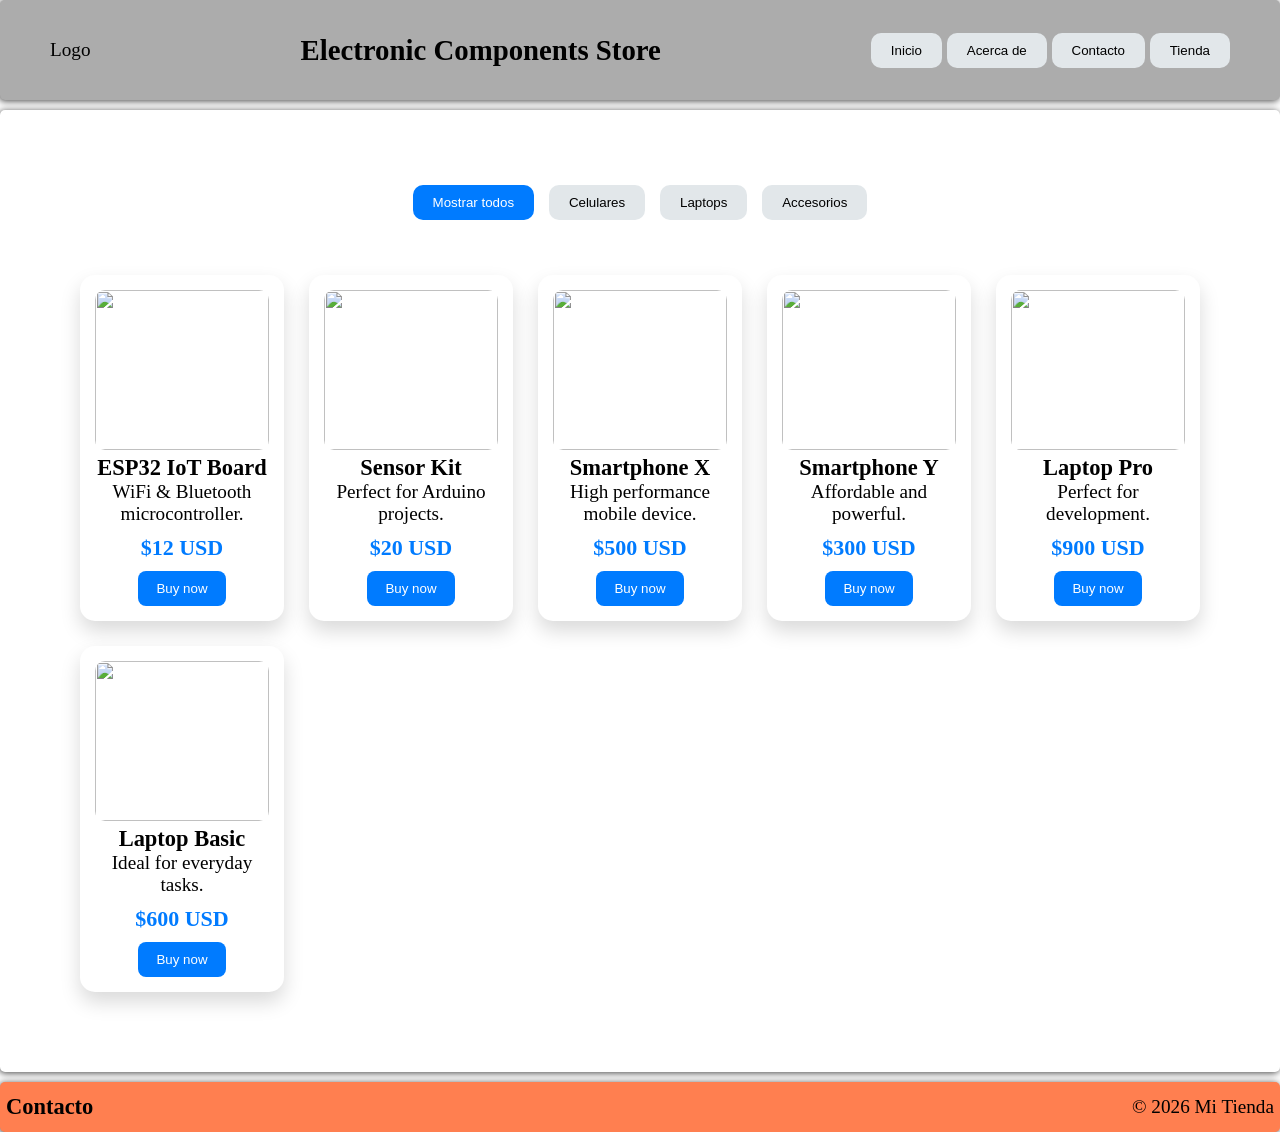
==== tienda.html @ ae02ab5a "feat: Estrucuta de Footer feat: Estructura de pestaña tienda  feat: Mejoras en pagina tienda" ====
<!DOCTYPE html>
<html lang="en">

<head>
    <meta charset="UTF-8">
    <meta name="viewport" content="width=device-width, initial-scale=1.0">
    <title>Tienda</title>
    <link rel="stylesheet" href="tienda.css">
</head>

<body class="grid-container">

    <header class="header">
        <div>Logo</div>
        <h2>Electronic Components Store</h2>
        <ul>
            <a href="index.html"><button>Inicio</button></a>
            <a href="#"><button>Acerca de</button></a>
            <a href="#"><button>Contacto</button></a>
            <a href="tienda.html"><button>Tienda</button></a>
        </ul>
    </header>

    <main class="main">

        <div class="filtros">
            <button class="filtro activo" data-filtro="todos">Mostrar todos</button>
            <button class="filtro" data-filtro="celulares">Celulares</button>
            <button class="filtro" data-filtro="laptops">Laptops</button>
            <button class="filtro" data-filtro="accesorios">Accesorios</button>
        </div>

        <div class="contenedor-productos">
            <div class="card" data-categoria="accesorios">
                <img src="img/esp32.jpg">
                <h3>ESP32 IoT Board</h3>
                <p>WiFi & Bluetooth microcontroller.</p>
                <span class="precio">$12 USD</span>
                <button class="button_card">Buy now</button>
            </div>

            <div class="card" data-categoria="accesorios">
                <img src="img/sensor.jpg">
                <h3>Sensor Kit</h3>
                <p>Perfect for Arduino projects.</p>
                <span class="precio">$20 USD</span>
                <button class="button_card">Buy now</button>
            </div>

            <div class="card" data-categoria="celulares">
                <img src="img/celular.jpg">
                <h3>Smartphone X</h3>
                <p>High performance mobile device.</p>
                <span class="precio">$500 USD</span>
                <button class="button_card">Buy now</button>
            </div>

            <div class="card" data-categoria="celulares">
                <img src="img/celular.jpg">
                <h3>Smartphone Y</h3>
                <p>Affordable and powerful.</p>
                <span class="precio">$300 USD</span>
                <button class="button_card">Buy now</button>
            </div>

            <div class="card" data-categoria="laptops">
                <img src="img/laptop.jpg">
                <h3>Laptop Pro</h3>
                <p>Perfect for development.</p>
                <span class="precio">$900 USD</span>
                <button class="button_card">Buy now</button>
            </div>

            <div class="card" data-categoria="laptops">
                <img src="img/laptop.jpg">
                <h3>Laptop Basic</h3>
                <p>Ideal for everyday tasks.</p>
                <span class="precio">$600 USD</span>
                <button class="button_card">Buy now</button>
            </div>

        </div>
    </main>

    <footer class="footer">
        <h3>Contacto</h3>
        <p>© 2026 Mi Tienda</p>
    </footer>

    <script src="filtros.js"></script>
</body>

</html>
---- tienda.css ----
* {
    box-sizing: border-box;
    margin: 0;
    padding: 0;
}

html {
    height: 100%;
}

body {
    font-family: 'Times New Roman', Times, serif;
    font-size: 1.2rem;
    min-height: 100%;
}

.grid-container>* {
    box-shadow: -1px 1px 7px 0px rgba(0, 0, 0, 0.75);
    border-radius: 5px;
    padding: 50px;
    text-align: center;
}

.grid-container {
    display: grid;
    gap: 10px;
    grid-template-areas:
        "header"
        "main"
        "footer";
}

@media (min-width:600px) {
    .grid-container {
        grid-template:
            "header" 100px
            "main" auto 
            "footer" 50px / 300px auto;
    }
}

@media (min-width:1024px) {
    .grid-container {
        grid-template:
            "header header" 100px
            "main main" auto 
            "footer footer" 50px / 300px auto;
    }
}

.header {
    grid-area: header;
    background-color: rgb(172, 172, 172);
    display: flex;
    align-items: center;
    justify-content: space-between;
}

.footer {
    grid-area: footer;
    background-color: coral;
    display: flex;
    align-items: center;
    justify-content: space-between;
    padding: 6px;
}

.main {
    grid-area: main;
    display: flex;
    flex-direction: column;
    align-items: center;
}

button {
    background-color: rgb(226, 231, 234);
    color: black;
    padding: 10px 20px;
    border: black;
    border-radius: 10px;
    cursor: pointer;
}

button:hover {
    background-color: #2b9dda;
}

.redes {
    margin: 10px;
}

.redes a {
    margin: 0 10px;
    text-decoration: none;
    color: black;
}

.contenedor-productos {
    display: grid;
    grid-template-columns: repeat(5, 1fr);
    gap: 25px;
    padding: 30px;
}

.card {
    background: white;
    border-radius: 15px;
    padding: 15px;
    text-align: center;
    box-shadow: 0 10px 20px rgba(0, 0, 0, .15);
    transition: .3s;
}

.card:hover {
    transform: scale(1.05);
}

.card img {
    width: 100%;
    height: 160px;
    object-fit: cover;
    border-radius: 10px;
}

.precio {
    display: block;
    font-size: 22px;
    color: #007bff;
    margin: 10px 0;
    font-weight: bold;
}

.button_card {
    background: #007bff;
    color: white;
    border: none;
    padding: 10px 18px;
    border-radius: 8px;
    cursor: pointer;
}

.filtros {
    width: 100%;
    text-align: center;
    margin: 20px 0;
}

.filtro {
    margin: 5px;
}

.filtro.activo {
    background-color: #007bff;
    color: white;
}
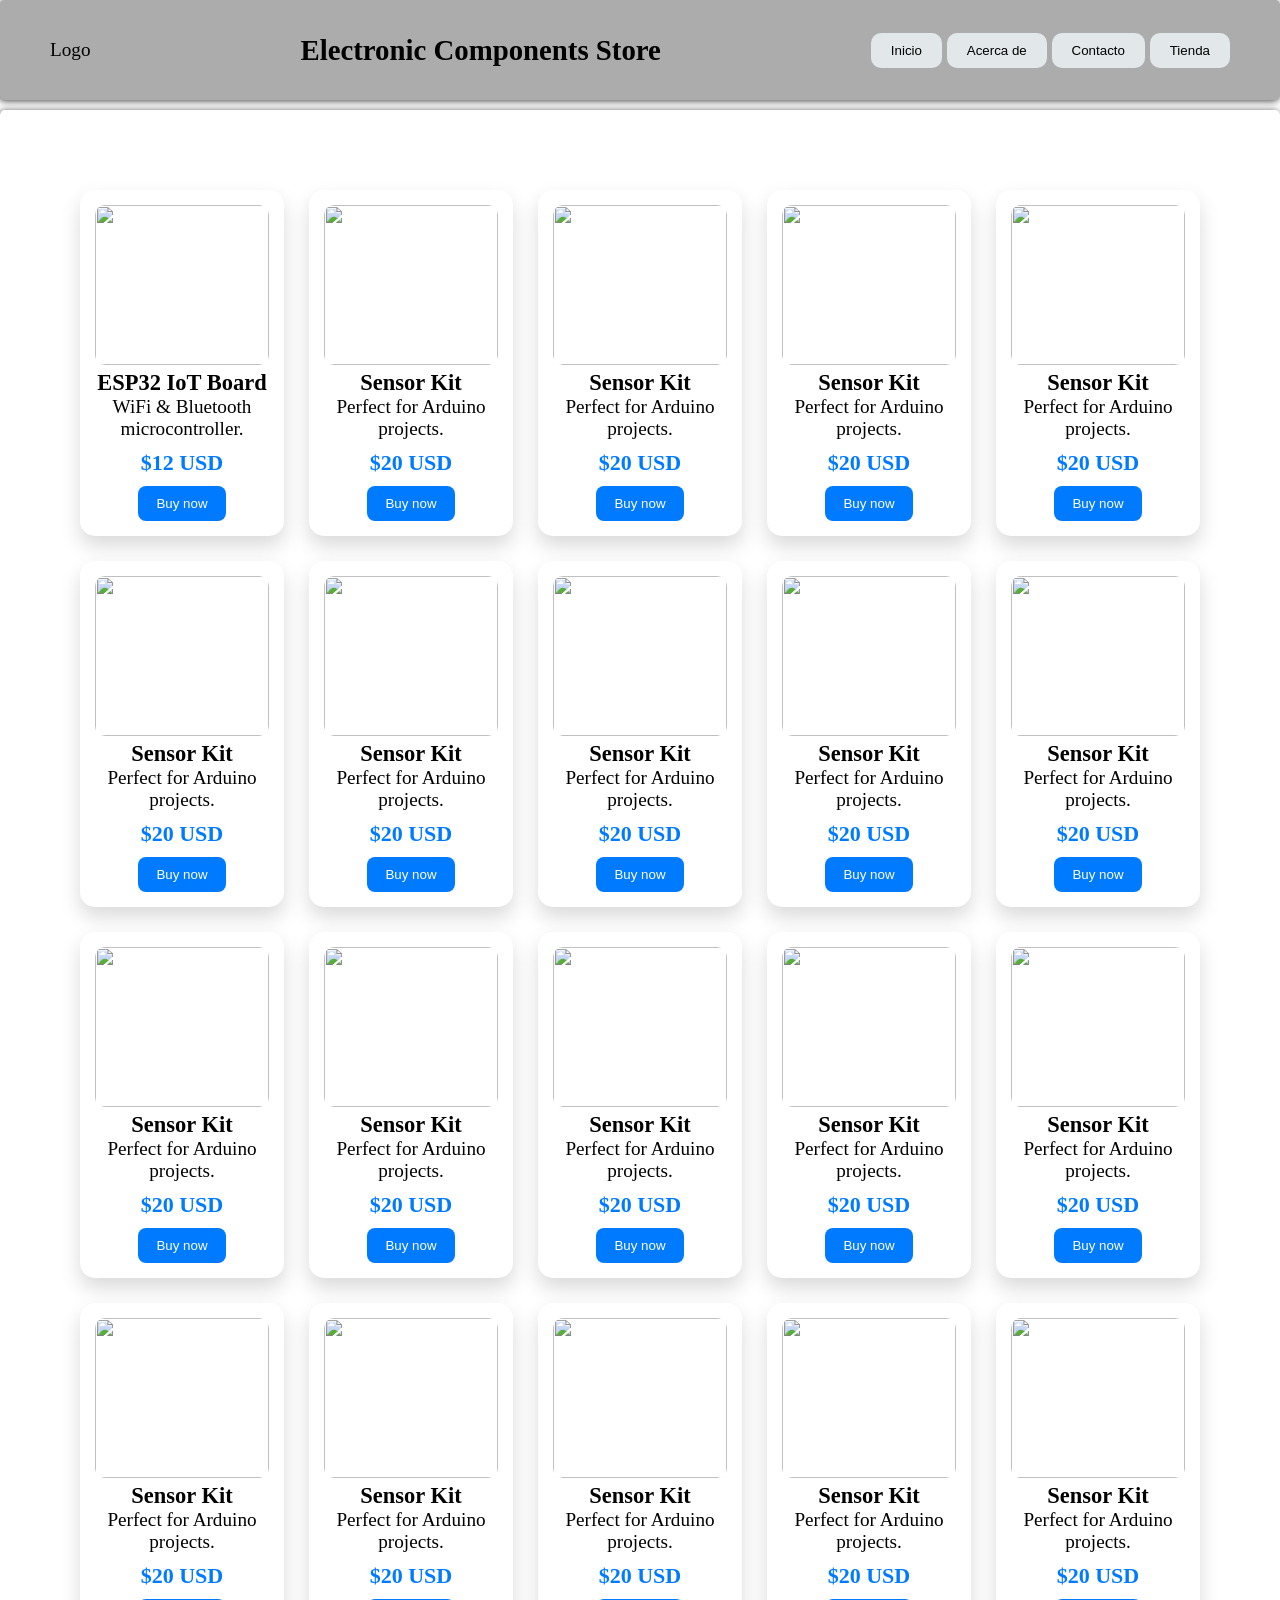
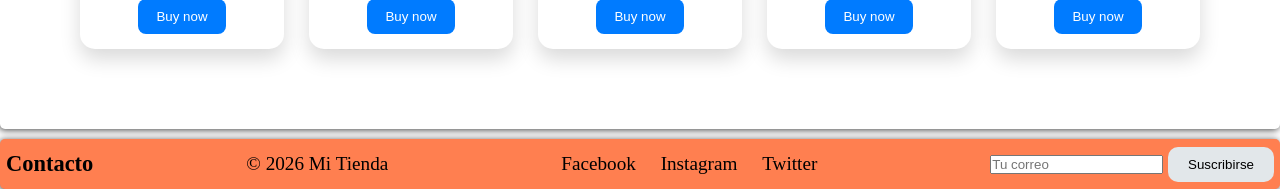
==== commit bd798467: "feat: Estrucuta de Footer feat: Estructura de pestaña tienda  feat: Mejoras en pagina tienda" ====
--- a/tienda.html
+++ b/tienda.html
@@ -4,90 +4,179 @@
 <head>
     <meta charset="UTF-8">
     <meta name="viewport" content="width=device-width, initial-scale=1.0">
+    <link rel="stylesheet" href="tienda.css">
     <title>Tienda</title>
-    <link rel="stylesheet" href="tienda.css">
 </head>
 
 <body class="grid-container">
-
     <header class="header">
-        <div>Logo</div>
+        <div><img href="inicio.html" class="">Logo</img></div>
         <h2>Electronic Components Store</h2>
         <ul>
-            <a href="index.html"><button>Inicio</button></a>
-            <a href="#"><button>Acerca de</button></a>
-            <a href="#"><button>Contacto</button></a>
-            <a href="tienda.html"><button>Tienda</button></a>
+            <a href="index.html" class="button"><button>Inicio</button></a>
+            <a href="inicio.html" class="button"><button>Acerca de</button></a>
+            <a href="inicio.html" class="button"><button>Contacto</button></a>
+            <a href="tienda.html" class="button"><button>Tienda</button></a>
         </ul>
     </header>
+    <main class="main">
+        <div class="contenedor-productos">
 
-    <main class="main">
-
-        <div class="filtros">
-            <button class="filtro activo" data-filtro="todos">Mostrar todos</button>
-            <button class="filtro" data-filtro="celulares">Celulares</button>
-            <button class="filtro" data-filtro="laptops">Laptops</button>
-            <button class="filtro" data-filtro="accesorios">Accesorios</button>
-        </div>
-
-        <div class="contenedor-productos">
-            <div class="card" data-categoria="accesorios">
+            <div class="card">
                 <img src="img/esp32.jpg">
                 <h3>ESP32 IoT Board</h3>
                 <p>WiFi & Bluetooth microcontroller.</p>
                 <span class="precio">$12 USD</span>
                 <button class="button_card">Buy now</button>
             </div>
-
-            <div class="card" data-categoria="accesorios">
+            <div class="card">
                 <img src="img/sensor.jpg">
                 <h3>Sensor Kit</h3>
                 <p>Perfect for Arduino projects.</p>
                 <span class="precio">$20 USD</span>
                 <button class="button_card">Buy now</button>
             </div>
-
-            <div class="card" data-categoria="celulares">
-                <img src="img/celular.jpg">
-                <h3>Smartphone X</h3>
-                <p>High performance mobile device.</p>
-                <span class="precio">$500 USD</span>
+            <div class="card">
+                <img src="img/sensor.jpg">
+                <h3>Sensor Kit</h3>
+                <p>Perfect for Arduino projects.</p>
+                <span class="precio">$20 USD</span>
                 <button class="button_card">Buy now</button>
             </div>
-
-            <div class="card" data-categoria="celulares">
-                <img src="img/celular.jpg">
-                <h3>Smartphone Y</h3>
-                <p>Affordable and powerful.</p>
-                <span class="precio">$300 USD</span>
+            <div class="card">
+                <img src="img/sensor.jpg">
+                <h3>Sensor Kit</h3>
+                <p>Perfect for Arduino projects.</p>
+                <span class="precio">$20 USD</span>
                 <button class="button_card">Buy now</button>
             </div>
-
-            <div class="card" data-categoria="laptops">
-                <img src="img/laptop.jpg">
-                <h3>Laptop Pro</h3>
-                <p>Perfect for development.</p>
-                <span class="precio">$900 USD</span>
+            <div class="card">
+                <img src="img/sensor.jpg">
+                <h3>Sensor Kit</h3>
+                <p>Perfect for Arduino projects.</p>
+                <span class="precio">$20 USD</span>
                 <button class="button_card">Buy now</button>
             </div>
-
-            <div class="card" data-categoria="laptops">
-                <img src="img/laptop.jpg">
-                <h3>Laptop Basic</h3>
-                <p>Ideal for everyday tasks.</p>
-                <span class="precio">$600 USD</span>
+            <div class="card">
+                <img src="img/sensor.jpg">
+                <h3>Sensor Kit</h3>
+                <p>Perfect for Arduino projects.</p>
+                <span class="precio">$20 USD</span>
                 <button class="button_card">Buy now</button>
             </div>
-
+            <div class="card">
+                <img src="img/sensor.jpg">
+                <h3>Sensor Kit</h3>
+                <p>Perfect for Arduino projects.</p>
+                <span class="precio">$20 USD</span>
+                <button class="button_card">Buy now</button>
+            </div>
+            <div class="card">
+                <img src="img/sensor.jpg">
+                <h3>Sensor Kit</h3>
+                <p>Perfect for Arduino projects.</p>
+                <span class="precio">$20 USD</span>
+                <button class="button_card">Buy now</button>
+            </div>
+            <div class="card">
+                <img src="img/sensor.jpg">
+                <h3>Sensor Kit</h3>
+                <p>Perfect for Arduino projects.</p>
+                <span class="precio">$20 USD</span>
+                <button class="button_card">Buy now</button>
+            </div>
+            <div class="card">
+                <img src="img/sensor.jpg">
+                <h3>Sensor Kit</h3>
+                <p>Perfect for Arduino projects.</p>
+                <span class="precio">$20 USD</span>
+                <button class="button_card">Buy now</button>
+            </div>
+            <div class="card">
+                <img src="img/sensor.jpg">
+                <h3>Sensor Kit</h3>
+                <p>Perfect for Arduino projects.</p>
+                <span class="precio">$20 USD</span>
+                <button class="button_card">Buy now</button>
+            </div>
+            <div class="card">
+                <img src="img/sensor.jpg">
+                <h3>Sensor Kit</h3>
+                <p>Perfect for Arduino projects.</p>
+                <span class="precio">$20 USD</span>
+                <button class="button_card">Buy now</button>
+            </div>
+            <div class="card">
+                <img src="img/sensor.jpg">
+                <h3>Sensor Kit</h3>
+                <p>Perfect for Arduino projects.</p>
+                <span class="precio">$20 USD</span>
+                <button class="button_card">Buy now</button>
+            </div>
+            <div class="card">
+                <img src="img/sensor.jpg">
+                <h3>Sensor Kit</h3>
+                <p>Perfect for Arduino projects.</p>
+                <span class="precio">$20 USD</span>
+                <button class="button_card">Buy now</button>
+            </div>
+            <div class="card">
+                <img src="img/sensor.jpg">
+                <h3>Sensor Kit</h3>
+                <p>Perfect for Arduino projects.</p>
+                <span class="precio">$20 USD</span>
+                <button class="button_card">Buy now</button>
+            </div>
+            <div class="card">
+                <img src="img/sensor.jpg">
+                <h3>Sensor Kit</h3>
+                <p>Perfect for Arduino projects.</p>
+                <span class="precio">$20 USD</span>
+                <button class="button_card">Buy now</button>
+            </div>
+            <div class="card">
+                <img src="img/sensor.jpg">
+                <h3>Sensor Kit</h3>
+                <p>Perfect for Arduino projects.</p>
+                <span class="precio">$20 USD</span>
+                <button class="button_card">Buy now</button>
+            </div>
+            <div class="card">
+                <img src="img/sensor.jpg">
+                <h3>Sensor Kit</h3>
+                <p>Perfect for Arduino projects.</p>
+                <span class="precio">$20 USD</span>
+                <button class="button_card">Buy now</button>
+            </div>
+            <div class="card">
+                <img src="img/sensor.jpg">
+                <h3>Sensor Kit</h3>
+                <p>Perfect for Arduino projects.</p>
+                <span class="precio">$20 USD</span>
+                <button class="button_card">Buy now</button>
+            </div>
+            <div class="card">
+                <img src="img/sensor.jpg">
+                <h3>Sensor Kit</h3>
+                <p>Perfect for Arduino projects.</p>
+                <span class="precio">$20 USD</span>
+                <button class="button_card">Buy now</button>
+            </div>
         </div>
     </main>
-
     <footer class="footer">
         <h3>Contacto</h3>
         <p>© 2026 Mi Tienda</p>
+        <ul class="redes">
+            <a href="#">Facebook</a>
+            <a href="#">Instagram</a>
+            <a href="#">Twitter</a>
+        </ul>
+        <form>
+            <input type="email" placeholder="Tu correo">
+            <button>Suscribirse</button>
+        </form>
     </footer>
-
-    <script src="filtros.js"></script>
 </body>
 
 </html>
--- a/tienda.css
+++ b/tienda.css
@@ -1,5 +1,5 @@
 * {
-    box-sizing: border-box;
+    box-sizing: border_box;
     margin: 0;
     padding: 0;
 }
@@ -68,8 +68,8 @@
 .main {
     grid-area: main;
     display: flex;
-    flex-direction: column;
     align-items: center;
+    justify-content: space-between;
 }
 
 button {
@@ -137,19 +137,4 @@
     padding: 10px 18px;
     border-radius: 8px;
     cursor: pointer;
-}
-
-.filtros {
-    width: 100%;
-    text-align: center;
-    margin: 20px 0;
-}
-
-.filtro {
-    margin: 5px;
-}
-
-.filtro.activo {
-    background-color: #007bff;
-    color: white;
 }
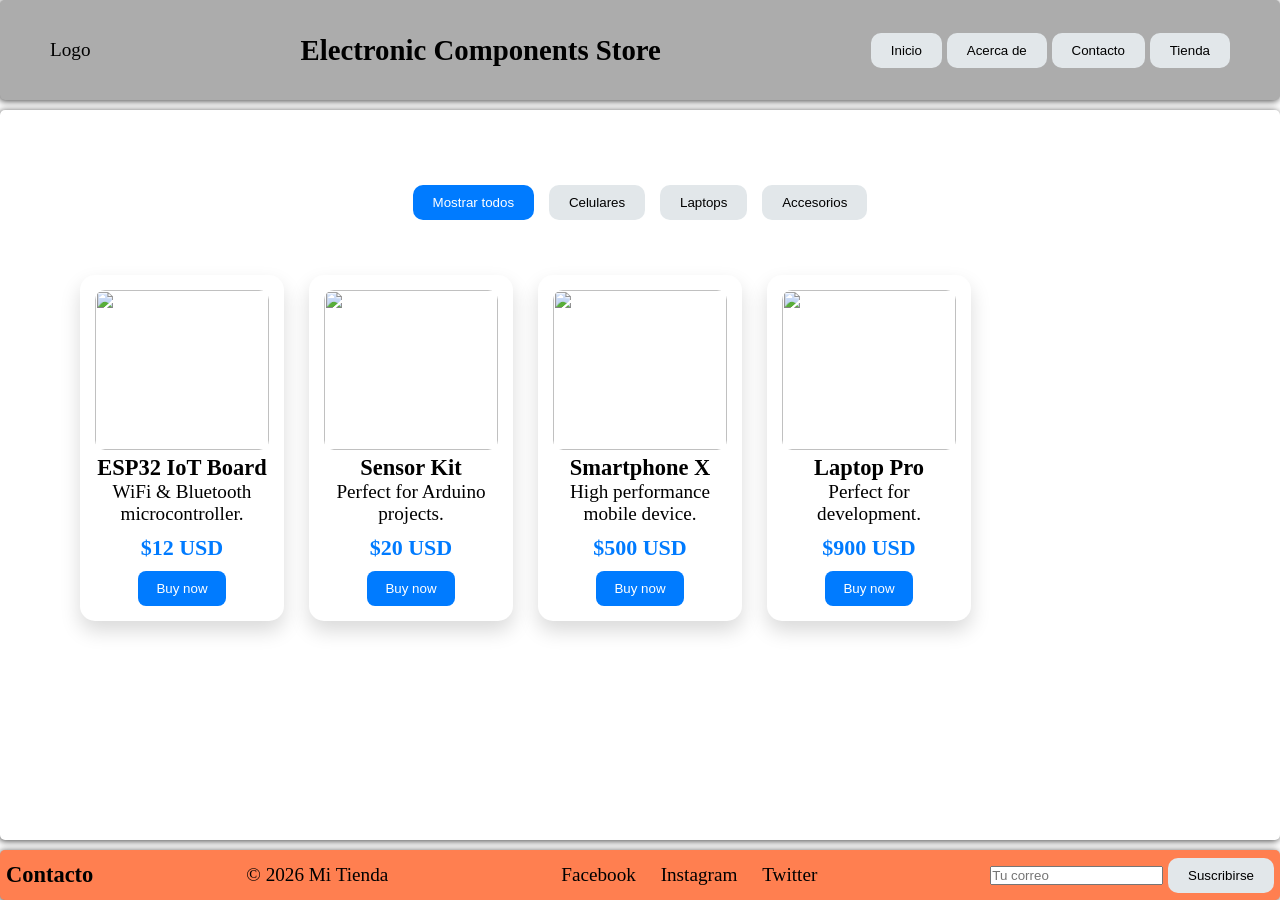
==== commit bc4814cb: "fix: arreglo de main" ====
--- a/tienda.html
+++ b/tienda.html
@@ -9,161 +9,69 @@
 </head>
 
 <body class="grid-container">
+
     <header class="header">
-        <div><img href="inicio.html" class="">Logo</img></div>
+        <div>Logo</div>
         <h2>Electronic Components Store</h2>
         <ul>
-            <a href="index.html" class="button"><button>Inicio</button></a>
-            <a href="inicio.html" class="button"><button>Acerca de</button></a>
-            <a href="inicio.html" class="button"><button>Contacto</button></a>
-            <a href="tienda.html" class="button"><button>Tienda</button></a>
+            <a href="index.html"><button>Inicio</button></a>
+            <a href="#"><button>Acerca de</button></a>
+            <a href="#"><button>Contacto</button></a>
+            <a href="tienda.html"><button>Tienda</button></a>
         </ul>
     </header>
+
     <main class="main">
+
+        <!-- FILTROS -->
+        <div class="filtros">
+            <button class="filtro activo" data-filtro="todos">Mostrar todos</button>
+            <button class="filtro" data-filtro="celulares">Celulares</button>
+            <button class="filtro" data-filtro="laptops">Laptops</button>
+            <button class="filtro" data-filtro="accesorios">Accesorios</button>
+        </div>
+
+        <!-- PRODUCTOS -->
         <div class="contenedor-productos">
 
-            <div class="card">
+            <!-- ACCESORIOS -->
+            <div class="card" data-categoria="accesorios">
                 <img src="img/esp32.jpg">
                 <h3>ESP32 IoT Board</h3>
                 <p>WiFi & Bluetooth microcontroller.</p>
                 <span class="precio">$12 USD</span>
                 <button class="button_card">Buy now</button>
             </div>
-            <div class="card">
+
+            <div class="card" data-categoria="accesorios">
                 <img src="img/sensor.jpg">
                 <h3>Sensor Kit</h3>
                 <p>Perfect for Arduino projects.</p>
                 <span class="precio">$20 USD</span>
                 <button class="button_card">Buy now</button>
             </div>
-            <div class="card">
-                <img src="img/sensor.jpg">
-                <h3>Sensor Kit</h3>
-                <p>Perfect for Arduino projects.</p>
-                <span class="precio">$20 USD</span>
+
+            <!-- CELULARES -->
+            <div class="card" data-categoria="celulares">
+                <img src="img/celular.jpg">
+                <h3>Smartphone X</h3>
+                <p>High performance mobile device.</p>
+                <span class="precio">$500 USD</span>
                 <button class="button_card">Buy now</button>
             </div>
-            <div class="card">
-                <img src="img/sensor.jpg">
-                <h3>Sensor Kit</h3>
-                <p>Perfect for Arduino projects.</p>
-                <span class="precio">$20 USD</span>
+
+            <!-- LAPTOPS -->
+            <div class="card" data-categoria="laptops">
+                <img src="img/laptop.jpg">
+                <h3>Laptop Pro</h3>
+                <p>Perfect for development.</p>
+                <span class="precio">$900 USD</span>
                 <button class="button_card">Buy now</button>
             </div>
-            <div class="card">
-                <img src="img/sensor.jpg">
-                <h3>Sensor Kit</h3>
-                <p>Perfect for Arduino projects.</p>
-                <span class="precio">$20 USD</span>
-                <button class="button_card">Buy now</button>
-            </div>
-            <div class="card">
-                <img src="img/sensor.jpg">
-                <h3>Sensor Kit</h3>
-                <p>Perfect for Arduino projects.</p>
-                <span class="precio">$20 USD</span>
-                <button class="button_card">Buy now</button>
-            </div>
-            <div class="card">
-                <img src="img/sensor.jpg">
-                <h3>Sensor Kit</h3>
-                <p>Perfect for Arduino projects.</p>
-                <span class="precio">$20 USD</span>
-                <button class="button_card">Buy now</button>
-            </div>
-            <div class="card">
-                <img src="img/sensor.jpg">
-                <h3>Sensor Kit</h3>
-                <p>Perfect for Arduino projects.</p>
-                <span class="precio">$20 USD</span>
-                <button class="button_card">Buy now</button>
-            </div>
-            <div class="card">
-                <img src="img/sensor.jpg">
-                <h3>Sensor Kit</h3>
-                <p>Perfect for Arduino projects.</p>
-                <span class="precio">$20 USD</span>
-                <button class="button_card">Buy now</button>
-            </div>
-            <div class="card">
-                <img src="img/sensor.jpg">
-                <h3>Sensor Kit</h3>
-                <p>Perfect for Arduino projects.</p>
-                <span class="precio">$20 USD</span>
-                <button class="button_card">Buy now</button>
-            </div>
-            <div class="card">
-                <img src="img/sensor.jpg">
-                <h3>Sensor Kit</h3>
-                <p>Perfect for Arduino projects.</p>
-                <span class="precio">$20 USD</span>
-                <button class="button_card">Buy now</button>
-            </div>
-            <div class="card">
-                <img src="img/sensor.jpg">
-                <h3>Sensor Kit</h3>
-                <p>Perfect for Arduino projects.</p>
-                <span class="precio">$20 USD</span>
-                <button class="button_card">Buy now</button>
-            </div>
-            <div class="card">
-                <img src="img/sensor.jpg">
-                <h3>Sensor Kit</h3>
-                <p>Perfect for Arduino projects.</p>
-                <span class="precio">$20 USD</span>
-                <button class="button_card">Buy now</button>
-            </div>
-            <div class="card">
-                <img src="img/sensor.jpg">
-                <h3>Sensor Kit</h3>
-                <p>Perfect for Arduino projects.</p>
-                <span class="precio">$20 USD</span>
-                <button class="button_card">Buy now</button>
-            </div>
-            <div class="card">
-                <img src="img/sensor.jpg">
-                <h3>Sensor Kit</h3>
-                <p>Perfect for Arduino projects.</p>
-                <span class="precio">$20 USD</span>
-                <button class="button_card">Buy now</button>
-            </div>
-            <div class="card">
-                <img src="img/sensor.jpg">
-                <h3>Sensor Kit</h3>
-                <p>Perfect for Arduino projects.</p>
-                <span class="precio">$20 USD</span>
-                <button class="button_card">Buy now</button>
-            </div>
-            <div class="card">
-                <img src="img/sensor.jpg">
-                <h3>Sensor Kit</h3>
-                <p>Perfect for Arduino projects.</p>
-                <span class="precio">$20 USD</span>
-                <button class="button_card">Buy now</button>
-            </div>
-            <div class="card">
-                <img src="img/sensor.jpg">
-                <h3>Sensor Kit</h3>
-                <p>Perfect for Arduino projects.</p>
-                <span class="precio">$20 USD</span>
-                <button class="button_card">Buy now</button>
-            </div>
-            <div class="card">
-                <img src="img/sensor.jpg">
-                <h3>Sensor Kit</h3>
-                <p>Perfect for Arduino projects.</p>
-                <span class="precio">$20 USD</span>
-                <button class="button_card">Buy now</button>
-            </div>
-            <div class="card">
-                <img src="img/sensor.jpg">
-                <h3>Sensor Kit</h3>
-                <p>Perfect for Arduino projects.</p>
-                <span class="precio">$20 USD</span>
-                <button class="button_card">Buy now</button>
-            </div>
+
         </div>
     </main>
+
     <footer class="footer">
         <h3>Contacto</h3>
         <p>© 2026 Mi Tienda</p>
@@ -177,6 +85,7 @@
             <button>Suscribirse</button>
         </form>
     </footer>
+    <script src="filtros.js"></script>
 </body>
 
 </html>
--- a/tienda.css
+++ b/tienda.css
@@ -1,5 +1,5 @@
 * {
-    box-sizing: border_box;
+    box-sizing: border-box;
     margin: 0;
     padding: 0;
 }
@@ -68,8 +68,8 @@
 .main {
     grid-area: main;
     display: flex;
+    flex-direction: column;
     align-items: center;
-    justify-content: space-between;
 }
 
 button {
@@ -137,4 +137,19 @@
     padding: 10px 18px;
     border-radius: 8px;
     cursor: pointer;
+}
+
+.filtros {
+    width: 100%;
+    text-align: center;
+    margin: 20px 0;
+}
+
+.filtro {
+    margin: 5px;
+}
+
+.filtro.activo {
+    background-color: #007bff;
+    color: white;
 }
